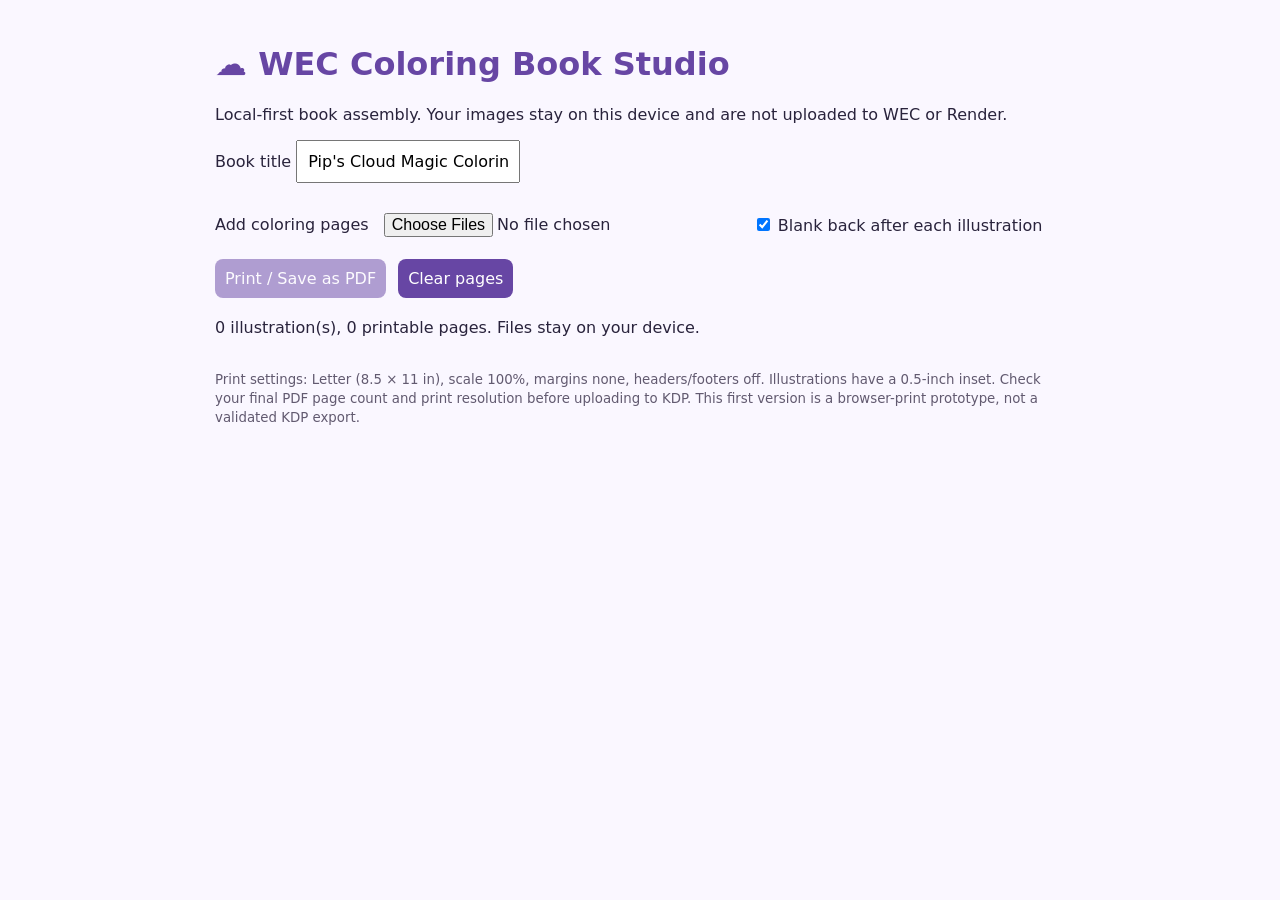
==== tools/coloring-book-studio/index.html @ 1655837e "Add standalone local-first coloring book assembly prototype" ====
<!doctype html>
<html lang="en"><head><meta charset="utf-8"><meta name="viewport" content="width=device-width,initial-scale=1">
<title>WEC Coloring Book Studio</title><style>
body{font:16px system-ui;background:#faf7ff;color:#29233c;margin:0;padding:24px}main{max-width:850px;margin:auto}h1{color:#6746a4}
.controls{display:flex;flex-wrap:wrap;gap:12px;align-items:center;margin:20px 0}button,input{font:inherit;padding:10px}
button{background:#6746a4;color:white;border:0;border-radius:8px;cursor:pointer}button:disabled{opacity:.5}
#pages{display:grid;grid-template-columns:repeat(auto-fill,minmax(150px,1fr));gap:12px}
.page{background:white;border:1px solid #ddd;border-radius:8px;padding:8px}.page img{width:100%;aspect-ratio:8.5/11;object-fit:contain}
small{color:#625a70}#printPages{display:none}
@page{size:letter;margin:0}
@media print{body{padding:0;background:white}main{display:none}#printPages{display:block}.print-page{width:8.5in;height:11in;box-sizing:border-box;page-break-after:always;break-after:page;display:flex;align-items:center;justify-content:center;padding:.5in}.print-page img{max-width:100%;max-height:100%;object-fit:contain}.print-page:last-child{page-break-after:auto}}
</style></head><body><main><h1>☁️ WEC Coloring Book Studio</h1>
<p>Local-first book assembly. Your images stay on this device and are not uploaded to WEC or Render.</p>
<label>Book title <input id="title" value="Pip's Cloud Magic Coloring Book"></label>
<div class="controls"><label>Add coloring pages <input id="upload" type="file" accept="image/png,image/jpeg,image/webp" multiple></label>
<label><input id="blank" type="checkbox" checked> Blank back after each illustration</label>
<button id="print" disabled>Print / Save as PDF</button><button id="clear">Clear pages</button></div>
<p id="status" role="status">No pages loaded.</p><div id="pages"></div>
<p><small>Print settings: Letter (8.5 × 11 in), scale 100%, margins none, headers/footers off. Illustrations have a 0.5-inch inset. Check your final PDF page count and print resolution before uploading to KDP. This first version is a browser-print prototype, not a validated KDP export.</small></p></main><div id="printPages"></div>
<script>
const images=[];const upload=document.getElementById('upload'),gallery=document.getElementById('pages'),printPages=document.getElementById('printPages'),status=document.getElementById('status');
function render(){gallery.replaceChildren();printPages.replaceChildren();images.forEach((item,i)=>{const card=document.createElement('div');card.className='page';const img=document.createElement('img');img.src=item.url;img.alt=item.name;card.append(img);const info=document.createElement('p');info.textContent=(i+1)+'. '+item.name+' ('+item.width+' × '+item.height+')';card.append(info);const remove=document.createElement('button');remove.textContent='Remove';remove.onclick=()=>{URL.revokeObjectURL(item.url);images.splice(i,1);render()};card.append(remove);gallery.append(card);const sheet=document.createElement('div');sheet.className='print-page';const art=document.createElement('img');art.src=item.url;sheet.append(art);printPages.append(sheet);if(document.getElementById('blank').checked){const back=document.createElement('div');back.className='print-page';printPages.append(back)}});status.textContent=images.length+' illustration(s), '+(images.length*(document.getElementById('blank').checked?2:1))+' printable pages. Files stay on your device.';document.getElementById('print').disabled=!images.length}
upload.addEventListener('change',async()=>{for(const file of upload.files){if(!['image/png','image/jpeg','image/webp'].includes(file.type))continue;const url=URL.createObjectURL(file);try{const image=new Image();image.src=url;await image.decode();images.push({url,name:file.name,width:image.naturalWidth,height:image.naturalHeight})}catch{URL.revokeObjectURL(url)}}upload.value='';render()});
document.getElementById('blank').addEventListener('change',render);
document.getElementById('clear').onclick=()=>{images.forEach(x=>URL.revokeObjectURL(x.url));images.length=0;render()};
document.getElementById('print').onclick=()=>window.print();render();
</script></body></html>
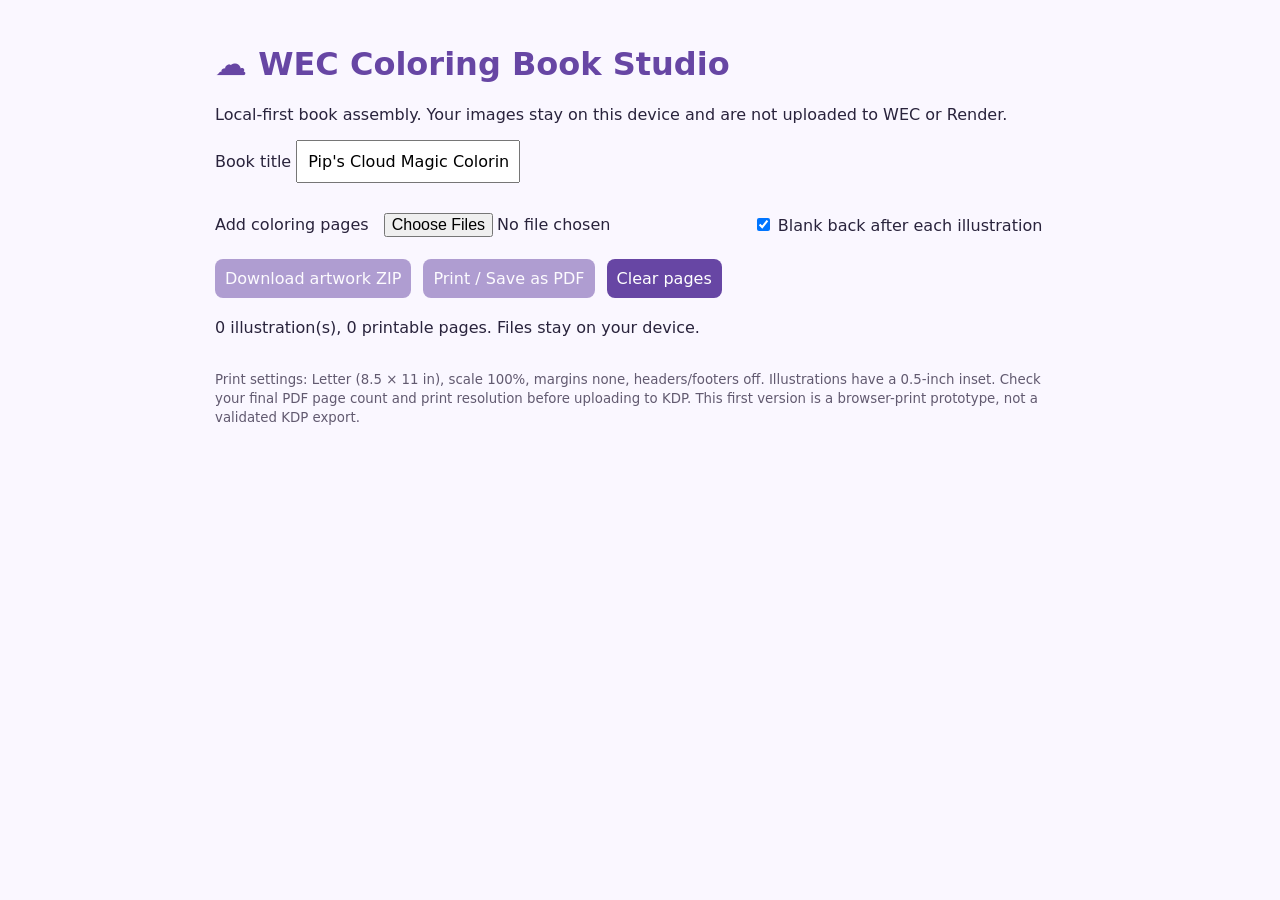
==== commit b3d88765: "Add page ordering, PPI warnings, and client-side artwork ZIP export" ====
--- a/tools/coloring-book-studio/index.html
+++ b/tools/coloring-book-studio/index.html
@@ -14,14 +14,38 @@
 <label>Book title <input id="title" value="Pip's Cloud Magic Coloring Book"></label>
 <div class="controls"><label>Add coloring pages <input id="upload" type="file" accept="image/png,image/jpeg,image/webp" multiple></label>
 <label><input id="blank" type="checkbox" checked> Blank back after each illustration</label>
-<button id="print" disabled>Print / Save as PDF</button><button id="clear">Clear pages</button></div>
+<button id="zip" disabled>Download artwork ZIP</button><button id="print" disabled>Print / Save as PDF</button><button id="clear">Clear pages</button></div>
 <p id="status" role="status">No pages loaded.</p><div id="pages"></div>
 <p><small>Print settings: Letter (8.5 × 11 in), scale 100%, margins none, headers/footers off. Illustrations have a 0.5-inch inset. Check your final PDF page count and print resolution before uploading to KDP. This first version is a browser-print prototype, not a validated KDP export.</small></p></main><div id="printPages"></div>
 <script>
 const images=[];const upload=document.getElementById('upload'),gallery=document.getElementById('pages'),printPages=document.getElementById('printPages'),status=document.getElementById('status');
-function render(){gallery.replaceChildren();printPages.replaceChildren();images.forEach((item,i)=>{const card=document.createElement('div');card.className='page';const img=document.createElement('img');img.src=item.url;img.alt=item.name;card.append(img);const info=document.createElement('p');info.textContent=(i+1)+'. '+item.name+' ('+item.width+' × '+item.height+')';card.append(info);const remove=document.createElement('button');remove.textContent='Remove';remove.onclick=()=>{URL.revokeObjectURL(item.url);images.splice(i,1);render()};card.append(remove);gallery.append(card);const sheet=document.createElement('div');sheet.className='print-page';const art=document.createElement('img');art.src=item.url;sheet.append(art);printPages.append(sheet);if(document.getElementById('blank').checked){const back=document.createElement('div');back.className='print-page';printPages.append(back)}});status.textContent=images.length+' illustration(s), '+(images.length*(document.getElementById('blank').checked?2:1))+' printable pages. Files stay on your device.';document.getElementById('print').disabled=!images.length}
-upload.addEventListener('change',async()=>{for(const file of upload.files){if(!['image/png','image/jpeg','image/webp'].includes(file.type))continue;const url=URL.createObjectURL(file);try{const image=new Image();image.src=url;await image.decode();images.push({url,name:file.name,width:image.naturalWidth,height:image.naturalHeight})}catch{URL.revokeObjectURL(url)}}upload.value='';render()});
+function render(){gallery.replaceChildren();printPages.replaceChildren();images.forEach((item,i)=>{const card=document.createElement('div');card.className='page';const img=document.createElement('img');img.src=item.url;img.alt=item.name;card.append(img);const info=document.createElement('p');info.textContent=(i+1)+'. '+item.name+' ('+item.width+' × '+item.height+')';card.append(info);const dpi=Math.min(item.width/7.5,item.height/10);const quality=document.createElement('p');quality.textContent='Approx. '+Math.floor(dpi)+' PPI at 7.5 × 10 in — '+(dpi>=300?'300 PPI target met':'Below 300 PPI target');quality.style.color=dpi>=300?'#236a3a':'#a13b23';card.append(quality);const up=document.createElement('button');up.textContent='↑';up.disabled=i===0;up.setAttribute('aria-label','Move page '+(i+1)+' earlier');up.onclick=()=>{[images[i-1],images[i]]=[images[i],images[i-1]];render()};card.append(up);const down=document.createElement('button');down.textContent='↓';down.disabled=i===images.length-1;down.setAttribute('aria-label','Move page '+(i+1)+' later');down.onclick=()=>{[images[i+1],images[i]]=[images[i],images[i+1]];render()};card.append(down);const remove=document.createElement('button');remove.textContent='Remove';remove.onclick=()=>{URL.revokeObjectURL(item.url);images.splice(i,1);render()};card.append(remove);gallery.append(card);const sheet=document.createElement('div');sheet.className='print-page';const art=document.createElement('img');art.src=item.url;sheet.append(art);printPages.append(sheet);if(document.getElementById('blank').checked){const back=document.createElement('div');back.className='print-page';printPages.append(back)}});status.textContent=images.length+' illustration(s), '+(images.length*(document.getElementById('blank').checked?2:1))+' printable pages. Files stay on your device.';document.getElementById('print').disabled=!images.length;document.getElementById('zip').disabled=!images.length}
+upload.addEventListener('change',async()=>{for(const file of upload.files){if(!['image/png','image/jpeg','image/webp'].includes(file.type))continue;const url=URL.createObjectURL(file);try{const image=new Image();image.src=url;await image.decode();images.push({url,file,name:file.name,width:image.naturalWidth,height:image.naturalHeight})}catch{URL.revokeObjectURL(url)}}upload.value='';render()});
 document.getElementById('blank').addEventListener('change',render);
 document.getElementById('clear').onclick=()=>{images.forEach(x=>URL.revokeObjectURL(x.url));images.length=0;render()};
-document.getElementById('print').onclick=()=>window.print();render();
+document.getElementById('print').onclick=()=>window.print();
+document.getElementById('zip').onclick=async()=>{
+ const button=document.getElementById('zip');button.disabled=true;status.textContent='Preparing artwork ZIP locally…';
+ try{
+  const entries=await Promise.all(images.map(async(x,i)=>({name:'page-'+String(i+1).padStart(2,'0')+'.'+(x.file.type==='image/png'?'png':x.file.type==='image/webp'?'webp':'jpg'),bytes:new Uint8Array(await x.file.arrayBuffer())})));
+  const manifest={title:document.getElementById('title').value,pages:images.map((x,i)=>({page:i+1,original:x.name,width:x.width,height:x.height,ppi_at_7_5_by_10_in:Math.floor(Math.min(x.width/7.5,x.height/10))})),blank_backs:document.getElementById('blank').checked,notice:'Artwork archive only. PDF and cover require independent KDP verification.'};
+  entries.push({name:'manifest.json',bytes:new TextEncoder().encode(JSON.stringify(manifest,null,2))});
+  const zip=makeZip(entries);const link=document.createElement('a');const url=URL.createObjectURL(zip);link.href=url;link.download='wec-coloring-book-artwork.zip';document.body.append(link);link.click();link.remove();setTimeout(()=>URL.revokeObjectURL(url),60000);
+ }catch(err){status.textContent='ZIP failed: '+err.message}finally{button.disabled=false}
+};
+function makeZip(entries){
+ const encoder=new TextEncoder(),chunks=[],central=[];let offset=0;
+ const u16=(n)=>[n&255,(n>>>8)&255],u32=(n)=>[n&255,(n>>>8)&255,(n>>>16)&255,(n>>>24)&255];
+ function crc32(bytes){let c=0xffffffff;for(const b of bytes){c^=b;for(let k=0;k<8;k++)c=(c>>>1)^((c&1)?0xedb88320:0)}return(c^0xffffffff)>>>0}
+ for(const entry of entries){const name=encoder.encode(entry.name),data=entry.bytes,crc=crc32(data);
+  const local=new Uint8Array([80,75,3,4,20,0,0,8,0,0,0,0,0,0,...u32(crc),...u32(data.length),...u32(data.length),...u16(name.length),0,0,...name]);
+  chunks.push(local,data);
+  central.push(new Uint8Array([80,75,1,2,20,0,20,0,0,8,0,0,0,0,0,0,...u32(crc),...u32(data.length),...u32(data.length),...u16(name.length),0,0,0,0,0,0,0,0,0,0,0,0,...u32(offset),...name]));
+  offset+=local.length+data.length;
+ }
+ const start=offset;for(const item of central){chunks.push(item);offset+=item.length}
+ chunks.push(new Uint8Array([80,75,5,6,0,0,0,0,...u16(entries.length),...u16(entries.length),...u32(offset-start),...u32(start),0,0]));
+ return new Blob(chunks,{type:'application/zip'});
+}
+render();
 </script></body></html>
